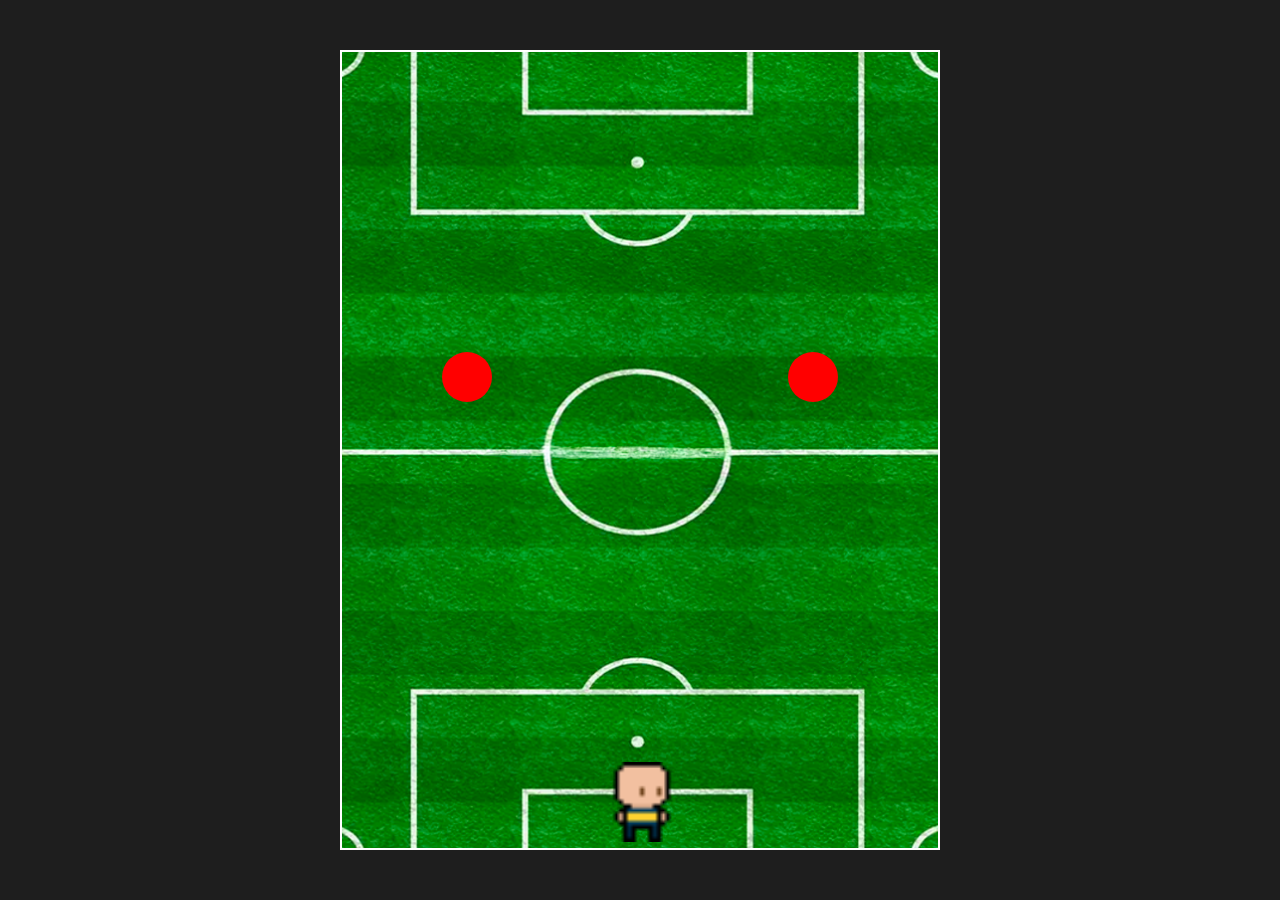
==== index.html @ aca99ed3 "new repo for deploy" ====
<!DOCTYPE html>
<html lang="fr">
<head>
    <meta charset="UTF-8">
    <meta name="viewport" content="width=device-width, initial-scale=1.0">
    <title>Jeu de Football</title>
    <link rel="stylesheet" href="./css/style.css">
</head>
<body>
    <div id="gameContainer">
        <div id="ball"></div> <!-- Ball element will be created dynamically -->
        <div class="obstacle" id="obstacle1"></div>
        <div class="obstacle" id="obstacle2"></div>
    </div>

    <script src="./js/script.js"></script>
    <script src="./js/obstacle.js"></script>
    <script src="./js/ball.js"></script>
</body>
</html>
<!-- daniel was here -->
---- css/style.css ----
/* styles/style.css */

/* Styles généraux */
* {
    margin: 0;
    padding: 0;
    box-sizing: border-box;
}

body {
    background-color: #1e1e1e;
    display: flex;
    justify-content: center;
    align-items: center;
    height: 100vh;
    font-family: Arial, sans-serif;
}

/* Conteneur du jeu */
#gameContainer {
    position: relative;
    width: 600px;
    height: 800px;
    border: 2px solid white;
    background-image: url('/images/soccer.png'); /* Change to your background image path */
    background-size: cover; /* Cover the entire container */
    background-position: center; /* Center the image */
}

/* Balle */
#ball {
    position: absolute;
    background-color: white;
    border-radius: 50%;
    width: 20px; /* Width of the ball */
    height: 20px; /* Height of the ball */
    display: none; /* Initially hidden */
}

/* Obstacles */
.obstacle {
    position: absolute;
    width: 50px;
    height: 50px;
    background-color: red;
    border-radius: 50%;
}

#obstacle1 {
    top: 300px;
    left: 100px;
}

#obstacle2 {
    top: 300px;
    right: 100px;
}
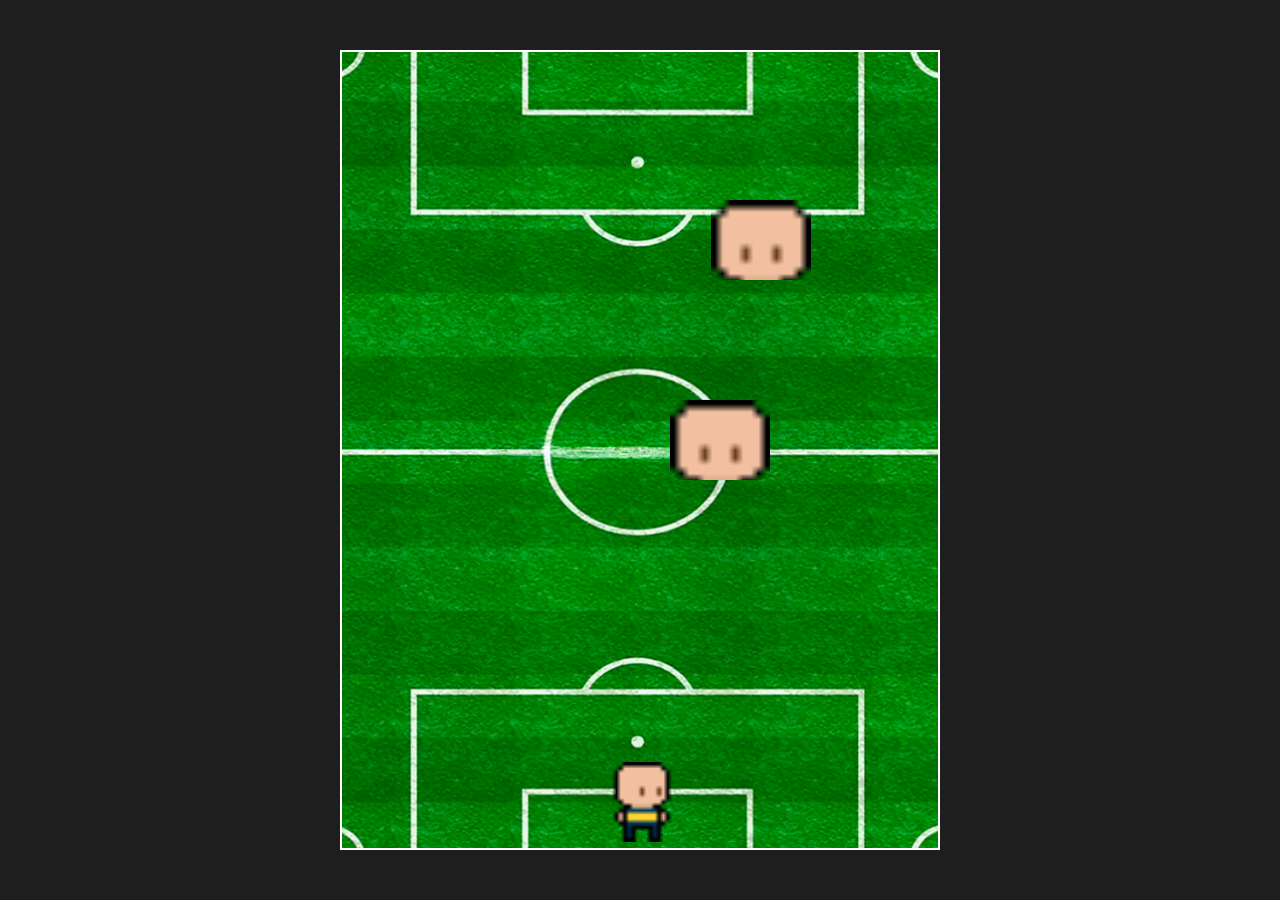
==== commit df43534a: "change obstacle image and fixed the mouvement" ====
--- a/index.html
+++ b/index.html
@@ -9,8 +9,6 @@
 <body>
     <div id="gameContainer">
         <div id="ball"></div> <!-- Ball element will be created dynamically -->
-        <div class="obstacle" id="obstacle1"></div>
-        <div class="obstacle" id="obstacle2"></div>
     </div>
 
     <script src="./js/script.js"></script>
--- a/css/style.css
+++ b/css/style.css
@@ -22,7 +22,7 @@
     width: 600px;
     height: 800px;
     border: 2px solid white;
-    background-image: url('/images/soccer.png'); /* Change to your background image path */
+    background-image: url('../images/soccer.png'); /* Change to your background image path */
     background-size: cover; /* Cover the entire container */
     background-position: center; /* Center the image */
 }
@@ -38,20 +38,20 @@
 }
 
 /* Obstacles */
-.obstacle {
+/*
     position: absolute;
     width: 50px;
     height: 50px;
     background-color: red;
     border-radius: 50%;
 }
-
+*/
 #obstacle1 {
-    top: 300px;
+    top: 170px;
     left: 100px;
 }
 
 #obstacle2 {
-    top: 300px;
+    top: 600px;
     right: 100px;
 }
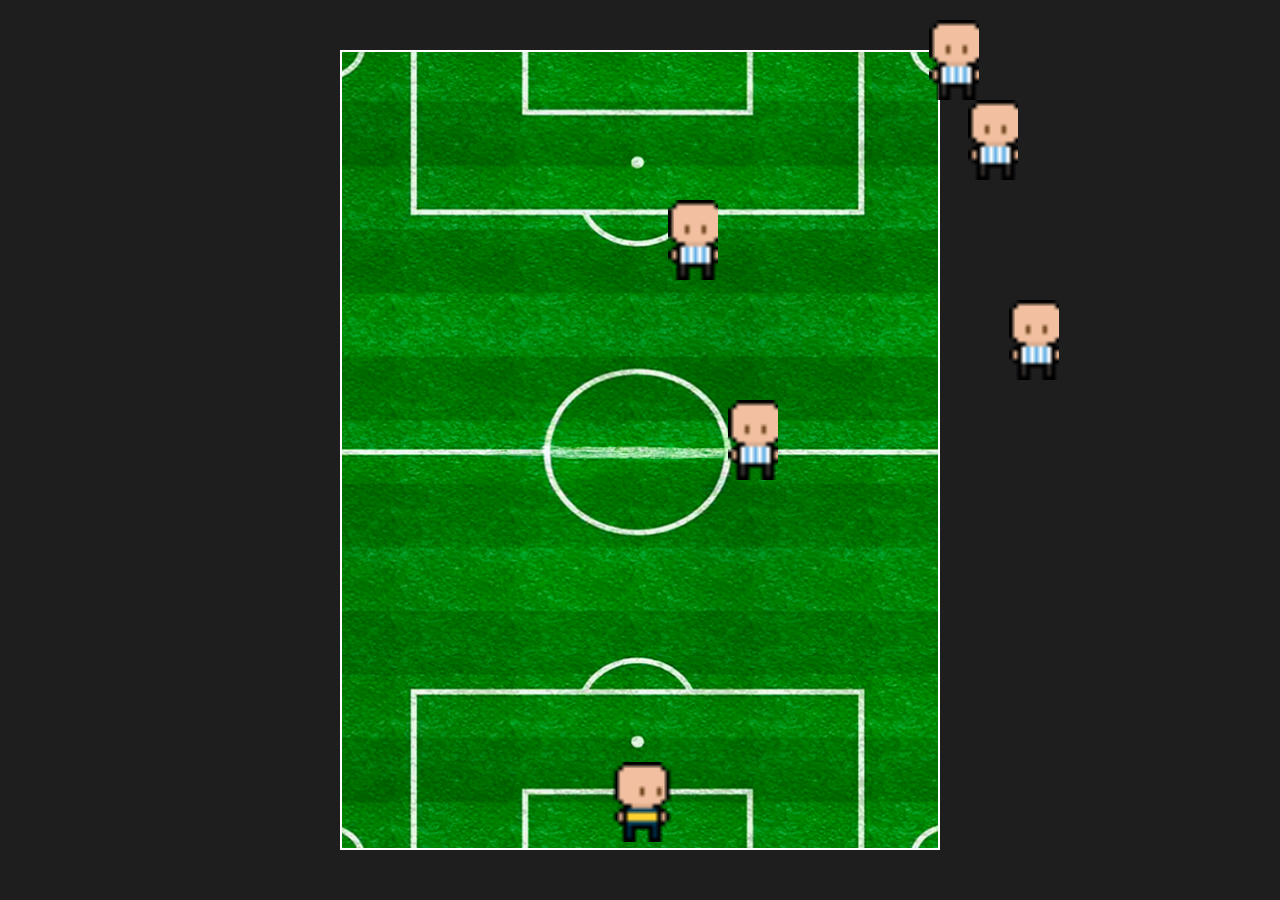
==== commit 84a352d6: "add sound to the body and sound for the game over" ====
--- a/index.html
+++ b/index.html
@@ -3,7 +3,7 @@
 <head>
     <meta charset="UTF-8">
     <meta name="viewport" content="width=device-width, initial-scale=1.0">
-    <title>Jeu de Football</title>
+    <title>Football game</title>
     <link rel="stylesheet" href="./css/style.css">
 </head>
 <body>
@@ -11,6 +11,10 @@
         <div id="ball"></div> <!-- Ball element will be created dynamically -->
     </div>
 
+    <!-- Audio elements for sound effects -->
+    <audio id="launchSound" src="./sounds/Stadium Crowd Sound Effects | 1 hour [ ezmp3.cc ].mp3" preload="auto"></audio>
+    <audio id="gameOverSound" src="./sounds/videogame-death-sound-43894.mp3" preload="auto"></audio>
+
     <script src="./js/script.js"></script>
     <script src="./js/obstacle.js"></script>
     <script src="./js/ball.js"></script>
--- a/css/style.css
+++ b/css/style.css
@@ -22,9 +22,9 @@
     width: 600px;
     height: 800px;
     border: 2px solid white;
-    background-image: url('../images/soccer.png'); /* Change to your background image path */
-    background-size: cover; /* Cover the entire container */
-    background-position: center; /* Center the image */
+    background-image: url('../images/soccer.png'); 
+    background-size: cover; 
+    background-position: center; 
 }
 
 /* Balle */
@@ -32,9 +32,9 @@
     position: absolute;
     background-color: white;
     border-radius: 50%;
-    width: 20px; /* Width of the ball */
-    height: 20px; /* Height of the ball */
-    display: none; /* Initially hidden */
+    width: 20px; 
+    height: 20px; 
+    display: none; 
 }
 
 /* Obstacles */
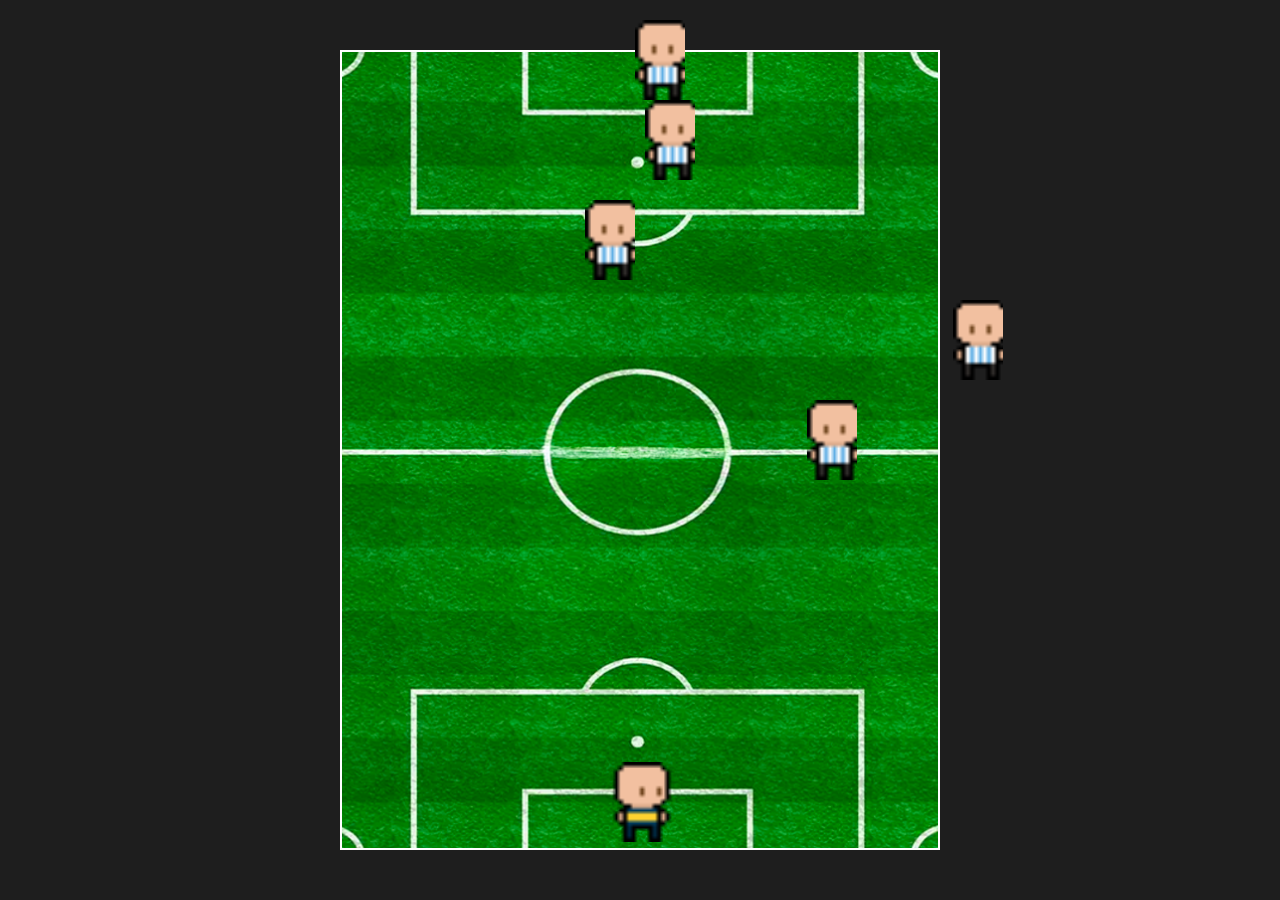
==== commit 346d177c: "change size of the file sounds stadium" ====
--- a/index.html
+++ b/index.html
@@ -12,7 +12,7 @@
     </div>
 
     <!-- Audio elements for sound effects -->
-    <audio id="launchSound" src="./sounds/Stadium Crowd Sound Effects | 1 hour [ ezmp3.cc ].mp3" preload="auto"></audio>
+    <audio id="launchSound" src="./sounds/Stadium Crowd Sound Effects - 1 hour [ ezmp3.cc ].mp3" preload="auto"></audio>
     <audio id="gameOverSound" src="./sounds/videogame-death-sound-43894.mp3" preload="auto"></audio>
 
     <script src="./js/script.js"></script>
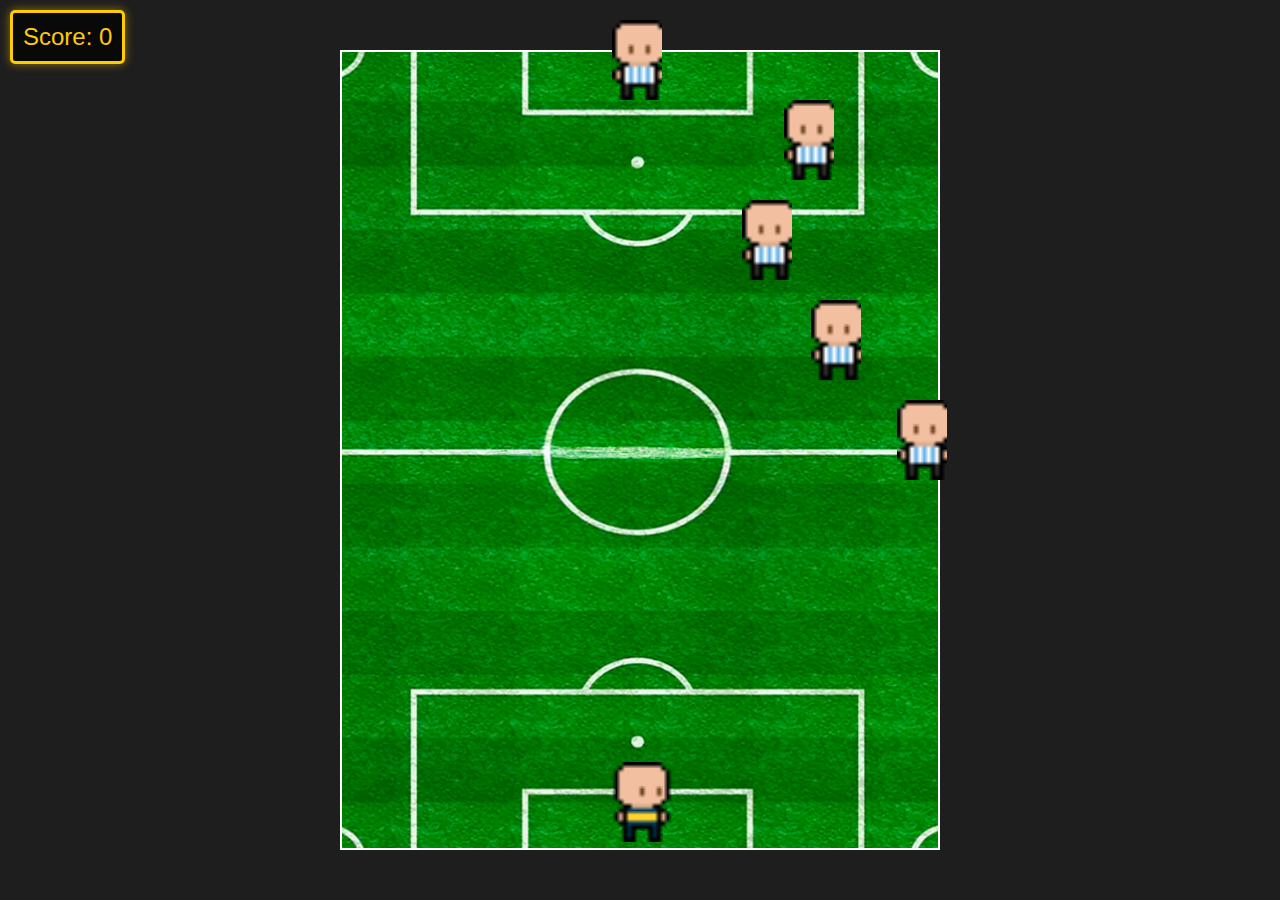
==== commit 70a89cd3: "add a scoreboard" ====
--- a/index.html
+++ b/index.html
@@ -7,6 +7,9 @@
     <link rel="stylesheet" href="./css/style.css">
 </head>
 <body>
+    <div id="scoreboard">
+        Score: <span id="score">0</span> <!-- Score will be displayed here -->
+        </div>
     <div id="gameContainer">
         <div id="ball"></div> <!-- Ball element will be created dynamically -->
     </div>
--- a/css/style.css
+++ b/css/style.css
@@ -14,6 +14,21 @@
     align-items: center;
     height: 100vh;
     font-family: Arial, sans-serif;
+}
+
+#scoreboard {
+    font-size: 24px; 
+    color: #ffcc00; 
+    position: absolute; 
+    top: 10px; 
+    left: 10px; 
+    z-index: 10; 
+    background-color: rgba(0, 0, 0, 0.7); 
+    padding: 10px; 
+    border: 3px solid #ffcc00; 
+    border-radius: 5px; 
+    box-shadow: 0 0 10px rgba(255, 204, 0, 0.5);
+    text-shadow: 2px 2px 0px rgba(0, 0, 0, 0.5); 
 }
 
 /* Conteneur du jeu */
@@ -55,3 +70,6 @@
     top: 600px;
     right: 100px;
 }
+
+
+
